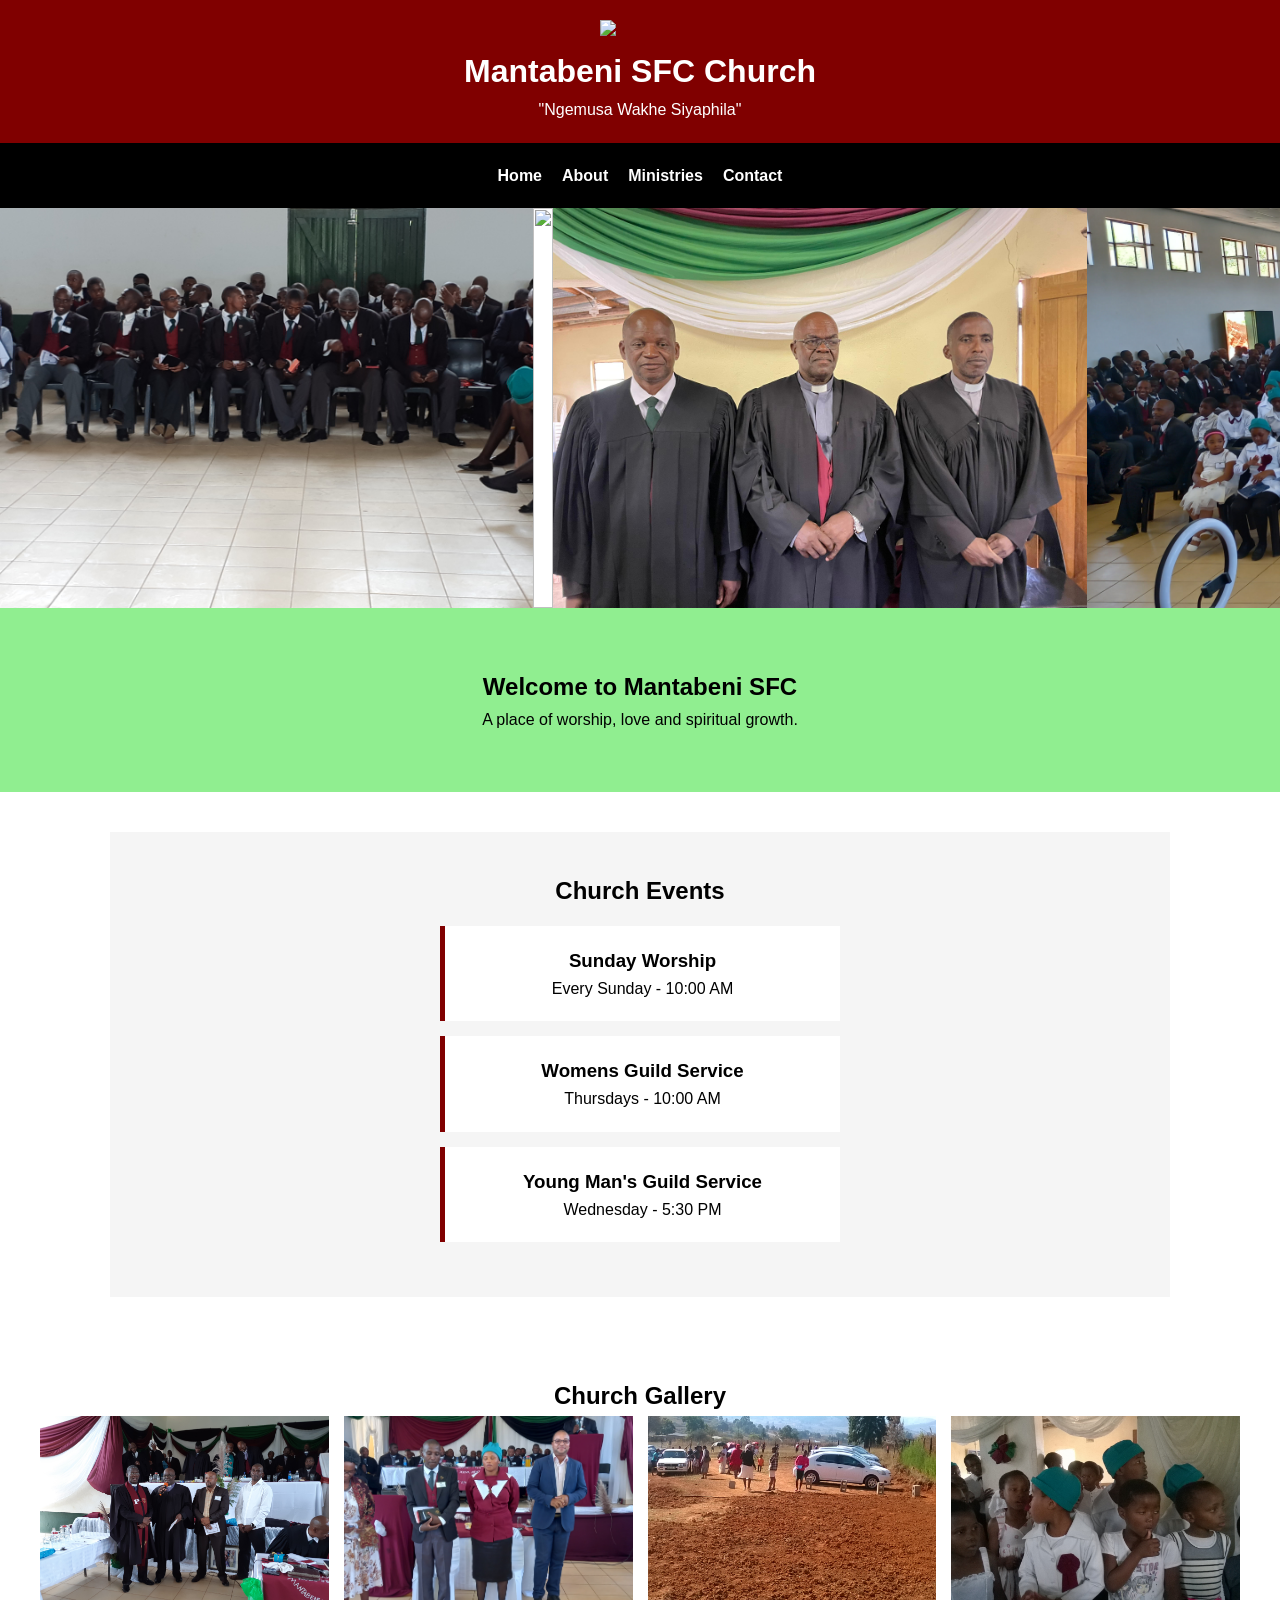
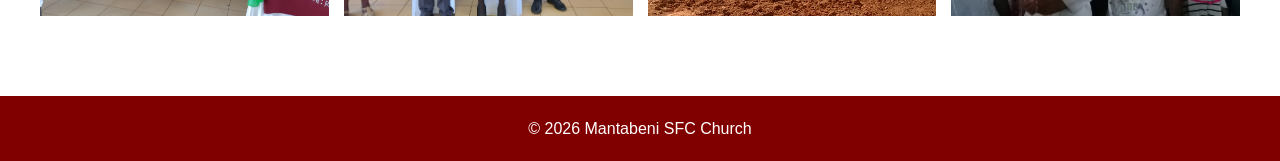
==== index.html @ 02b54674 "Add files via upload" ====
<!DOCTYPE html>
<html>
<head>
<title>Mantabeni SFC</title>
<meta name="viewport" content="width=device-width, initial-scale=1.0">
<link rel="stylesheet" href="style.css">
<link rel="stylesheet" href="https://cdnjs.cloudflare.com/ajax/libs/font-awesome/6.5.0/css/all.min.css">
</head>

<body>

<header class="header">

<img src="logo.png" class="logo">

<h1>Mantabeni SFC Church</h1>

<p>"Ngemusa Wakhe Siyaphila"</p>

</header>

<nav>
<a href="index.html">Home</a>
<a href="about.html">About</a>
<a href="ministries.html">Ministries</a>
<a href="contact.html">Contact</a>
</nav>

<section class="slider">

<div class="slides">

<img src="church1.jpg" class="slide">
<img src="church2.jpg" class="slide">
<img src="church3.jpg" class="slide">
<img src="church4.jpg" class="slide">
<img src="church5.jpg" class="slide">
<img src="church6.jpg" class="slide">


</div>

</section>


<section class="hero">
<h2>Welcome to Mantabeni SFC</h2>
<p>A place of worship, love and spiritual growth.</p>
</section>

<div class="container">

<section class="events">

<h2>Church Events</h2>

<div class="event-card">
<h3>Sunday Worship</h3>
<p>Every Sunday - 10:00 AM</p>
</div>

<div class="event-card">
<h3>Womens Guild Service</h3>
<p>Thursdays - 10:00 AM</p>
</div>

<div class="event-card">
<h3>Young Man's Guild Service </h3>
<p>Wednesday - 5:30 PM</p>
</div>

</section>
</div>
<section class="gallery">

<h2>Church Gallery</h2>

<div class="gallery-grid">

<img src="gallery1.jpg">
<img src="gallery2.jpg">
<img src="gallery3.jpg">
<img src="gallery4.jpg">

</div>

</section>

<footer>
<p>© 2026 Mantabeni SFC Church</p>
</footer>

</body>
</html>
---- style.css ----
*{
margin:0;
padding:0;
box-sizing:border-box;
font-family:Arial, sans-serif;
}

body{
background:white;
color:black;
line-height:1.6;
}

/* Header */

header{
background:#800000;
color:white;
padding:20px;
text-align:center;
}

/* Navigation */

nav{
background:black;
display:flex;
flex-wrap:wrap;
justify-content:center;
padding:10px;
}

nav a{
color:white;
margin:10px;
text-decoration:none;
font-weight:bold;
}

nav a:hover{
color:lightgreen;
}

/* Hero Section */

.hero{
background:#90ee90;
padding:60px 20px;
text-align:center;
}

/* Container */

.container{
max-width:1100px;
margin:auto;
padding:40px 20px;
}

/* Ministries list */

ul{
margin-top:20px;
}

ul li{
margin-bottom:10px;
}

/* Footer */

footer{
background:#800000;
color:white;
text-align:center;
padding:20px;
margin-top:40px;
}

/* Responsive Design */

@media (max-width:768px){

nav{
flex-direction:column;
align-items:center;
}

.hero{
padding:40px 15px;
}

.container{
padding:30px 15px;
}

h1{
font-size:24px;
}

h2{
font-size:20px;
}

}
/* IMAGE SLIDER */

.slider{
width:100%;
overflow:hidden;
}

.slides{
display:flex;
animation:slide 40s infinite;
}

.slide{
width:100%;
height:400px;
object-fit:cover;
}

/* SLIDER ANIMATION */

@keyframes slide{

0%{transform:translateX(0);}
33%{transform:translateX(-100%);}
66%{transform:translateX(-200%);}
100%{transform:translateX(0);}

}

/* EVENTS */

.events{
background:#f5f5f5;
padding:40px;
text-align:center;
}

.event-card{
background:white;
padding:20px;
margin:15px auto;
max-width:400px;
border-left:5px solid maroon;
}

/* PRAYER FORM */

form{
display:flex;
flex-direction:column;
max-width:500px;
margin:auto;
}

input, textarea{
margin:10px 0;
padding:10px;
border:1px solid #ccc;
}

button{
background:maroon;
color:white;
padding:12px;
border:none;
cursor:pointer;
}

button:hover{
background:lightgreen;
color:black;
}

/* GALLERY */

.gallery{
padding:40px;
text-align:center;
}

.gallery-grid{
display:grid;
grid-template-columns:repeat(auto-fit,minmax(200px,1fr));
gap:15px;
}

.gallery-grid img{
width:100%;
height:200px;
object-fit:cover;
}
/* LEADERS */

.leaders{
padding:40px;
text-align:center;
}

.leaders-grid{
display:grid;
grid-template-columns:repeat(auto-fit,minmax(200px,1fr));
gap:20px;
margin-top:20px;
}

.leader img{
width:150px;
height:150px;
border-radius:50%;
object-fit:cover;
}

/* COMMITTEE */

.committee{
padding:40px;
background:#f5f5f5;
}

.committee ul{
max-width:500px;
margin:auto;
}

.committee li{
padding:8px;
border-bottom:1px solid #ccc;
}

/* ORGANIZATIONS */

.org-committees{
padding:40px;
}

.org{
margin-bottom:30px;
}

.org ul{
max-width:400px;
margin:auto;
}

.org li{
padding:8px;
border-bottom:1px solid #ddd;
}
.header{
background:#800000;
color:white;
text-align:center;
padding:20px;
}

.logo{
width:80px;
display:block;
margin:auto;
margin-bottom:10px;
}
.social-media{
text-align:center;
padding:40px;
}

.social-icons{
margin-top:20px;
}

.social-icons a{
font-size:30px;
margin:15px;
text-decoration:none;
}

.social-icons .fa-whatsapp{
color:#25D366;
}

.social-icons .fa-facebook{
color:#1877F2;
}

.social-icons .fa-instagram{
color:#E4405F;
}

.social-icons .fa-tiktok{
color:black;
}
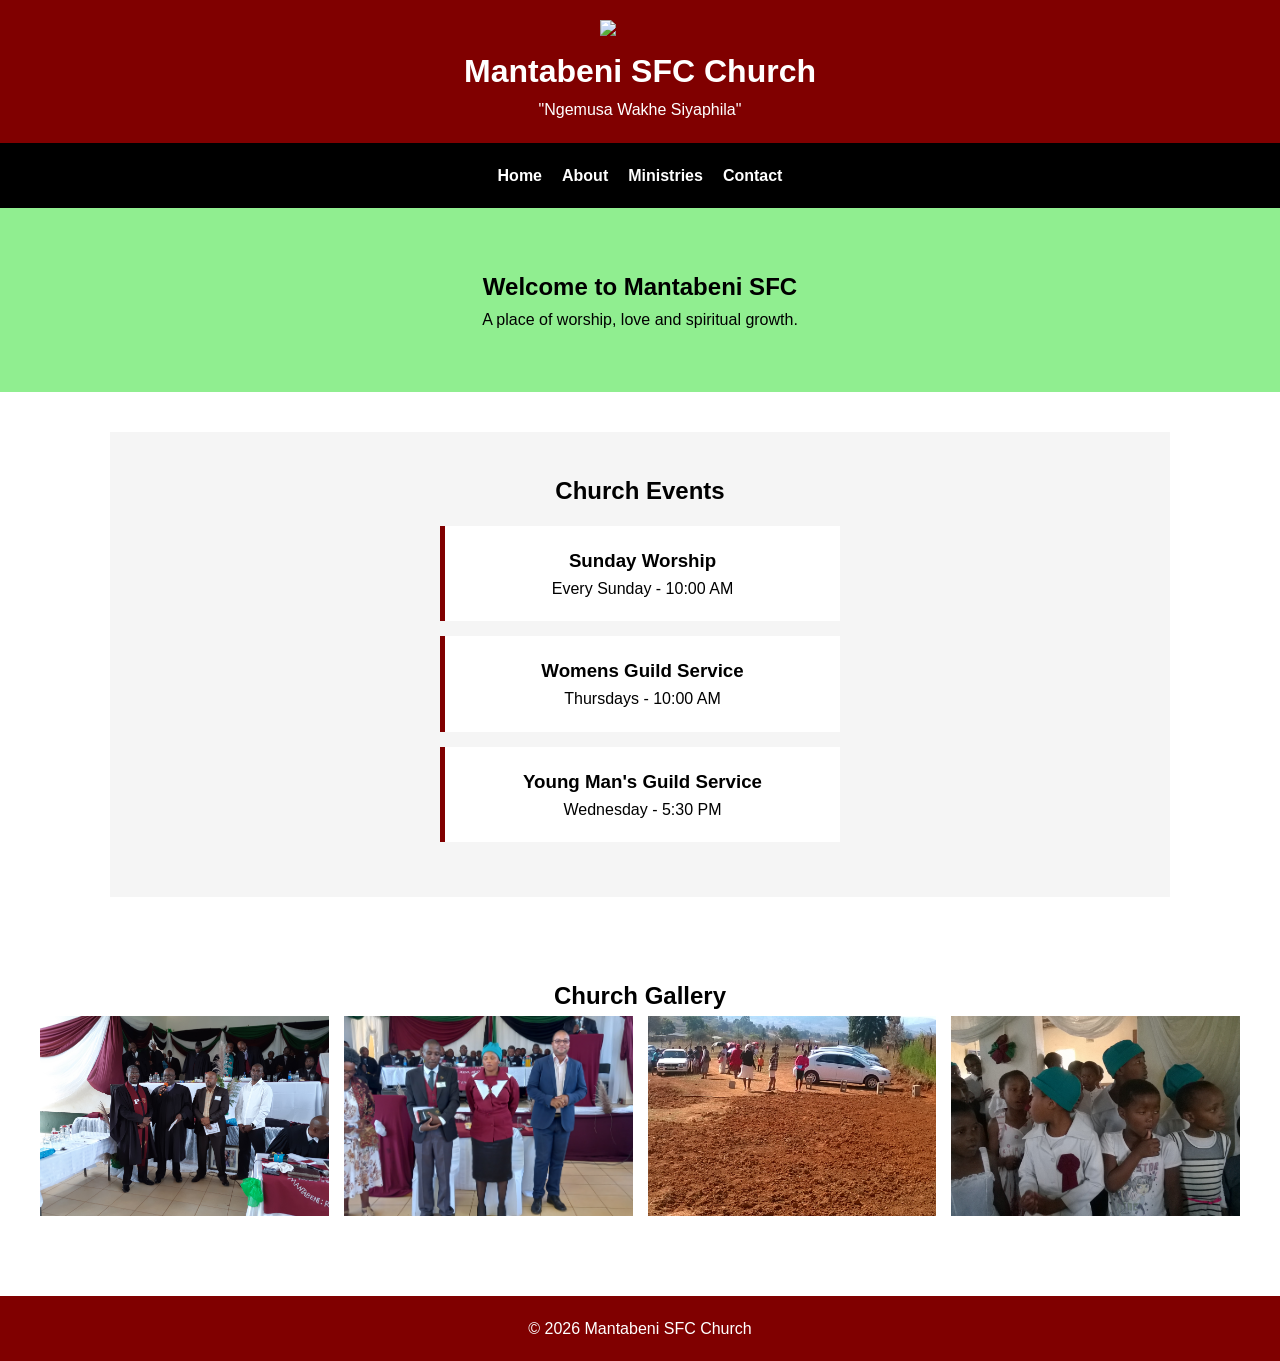
==== commit 9a35bafb: "Update index.html" ====
--- a/index.html
+++ b/index.html
@@ -25,22 +25,6 @@
 <a href="ministries.html">Ministries</a>
 <a href="contact.html">Contact</a>
 </nav>
-
-<section class="slider">
-
-<div class="slides">
-
-<img src="church1.jpg" class="slide">
-<img src="church2.jpg" class="slide">
-<img src="church3.jpg" class="slide">
-<img src="church4.jpg" class="slide">
-<img src="church5.jpg" class="slide">
-<img src="church6.jpg" class="slide">
-
-
-</div>
-
-</section>
 
 
 <section class="hero">
@@ -91,4 +75,4 @@
 </footer>
 
 </body>
-</html>+</html>
